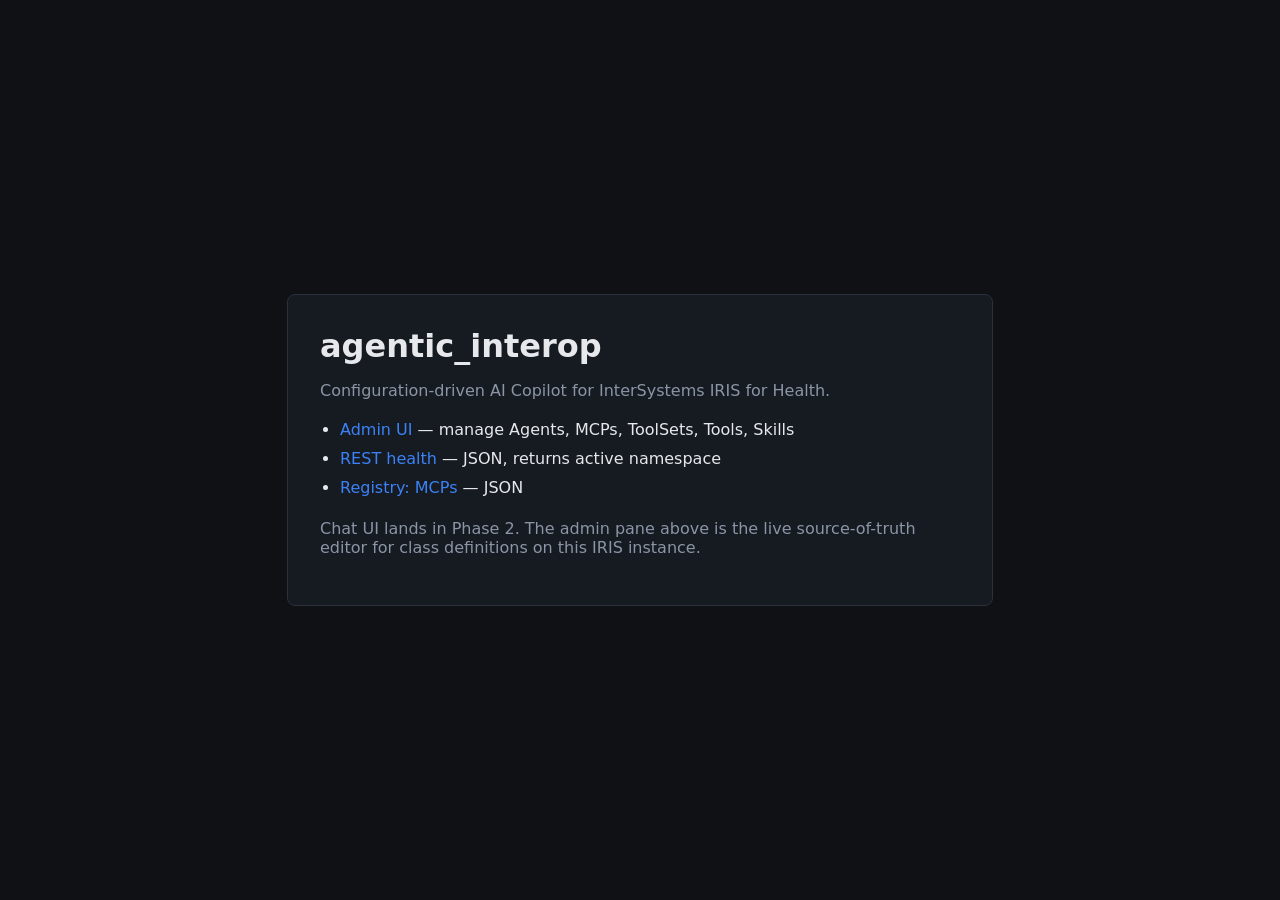
==== src/csp/agentic/index.html @ 6da2df92 "Admin UI: vanilla SPA for Agent/MCP/ToolSet/Tool/Skill CRUD Frontend half of the class-as-data round" ====
<!doctype html>
<html lang="en">
<head>
<meta charset="utf-8">
<meta name="viewport" content="width=device-width, initial-scale=1">
<meta http-equiv="cache-control" content="no-cache, no-store, must-revalidate">
<meta http-equiv="pragma" content="no-cache">
<meta http-equiv="expires" content="0">
<title>agentic_interop</title>
<style>
  body { margin:0; padding:0; font-family: ui-sans-serif, system-ui, sans-serif; background:#0f1115; color:#e6e8eb; min-height:100vh; display:flex; align-items:center; justify-content:center; }
  .card { max-width: 640px; padding: 32px; border:1px solid #2a313c; border-radius:8px; background:#161a21; }
  h1 { margin: 0 0 8px 0; }
  .muted { color:#8b95a6; }
  ul { padding-left: 20px; line-height: 1.8; }
  a { color:#3b82f6; text-decoration:none; }
  a:hover { text-decoration:underline; }
  code { background:#0b0d11; padding:2px 6px; border-radius:3px; color:#e6e8eb; font-family: ui-monospace, SFMono-Regular, Menlo, monospace; font-size: 12px; }
</style>
</head>
<body>
<div class="card">
  <h1>agentic_interop</h1>
  <p class="muted">Configuration-driven AI Copilot for InterSystems IRIS for Health.</p>
  <ul>
    <li><a href="admin/index.html">Admin UI</a> — manage Agents, MCPs, ToolSets, Tools, Skills</li>
    <li><a href="/api/agentic/health">REST health</a> — JSON, returns active namespace</li>
    <li><a href="/api/agentic/registry/mcps">Registry: MCPs</a> — JSON</li>
  </ul>
  <p class="muted">Chat UI lands in Phase 2. The admin pane above is the live source-of-truth editor for class definitions on this IRIS instance.</p>
</div>
</body>
</html>
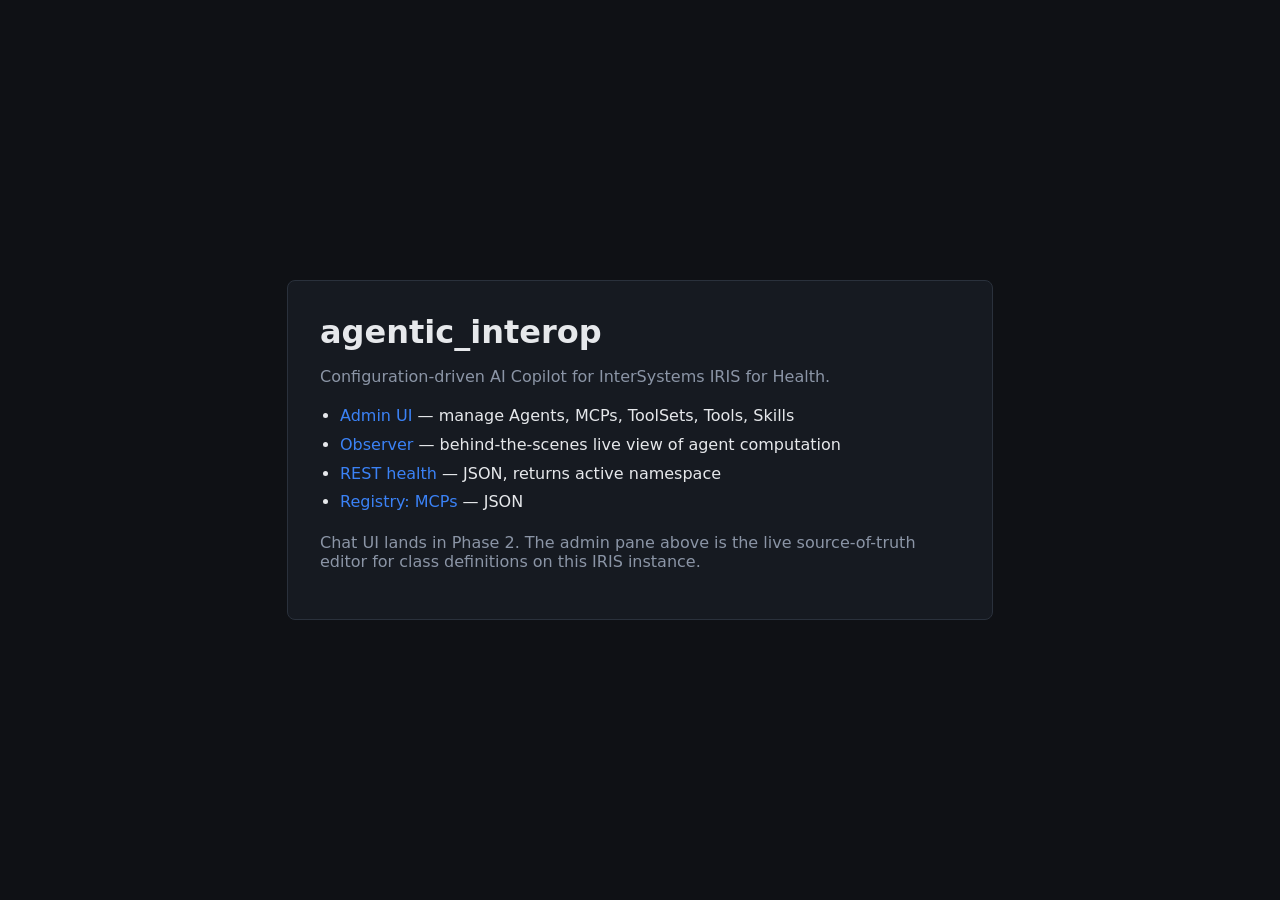
==== commit 2d662937: "Add Observer live feed for behind-the-scenes VP demos New ObserverService SSE endpoint tails ^AgInt." ====
--- a/src/csp/agentic/index.html
+++ b/src/csp/agentic/index.html
@@ -24,6 +24,7 @@
   <p class="muted">Configuration-driven AI Copilot for InterSystems IRIS for Health.</p>
   <ul>
     <li><a href="admin/index.html">Admin UI</a> — manage Agents, MCPs, ToolSets, Tools, Skills</li>
+    <li><a href="observer/index.html">Observer</a> — behind-the-scenes live view of agent computation</li>
     <li><a href="/api/agentic/health">REST health</a> — JSON, returns active namespace</li>
     <li><a href="/api/agentic/registry/mcps">Registry: MCPs</a> — JSON</li>
   </ul>
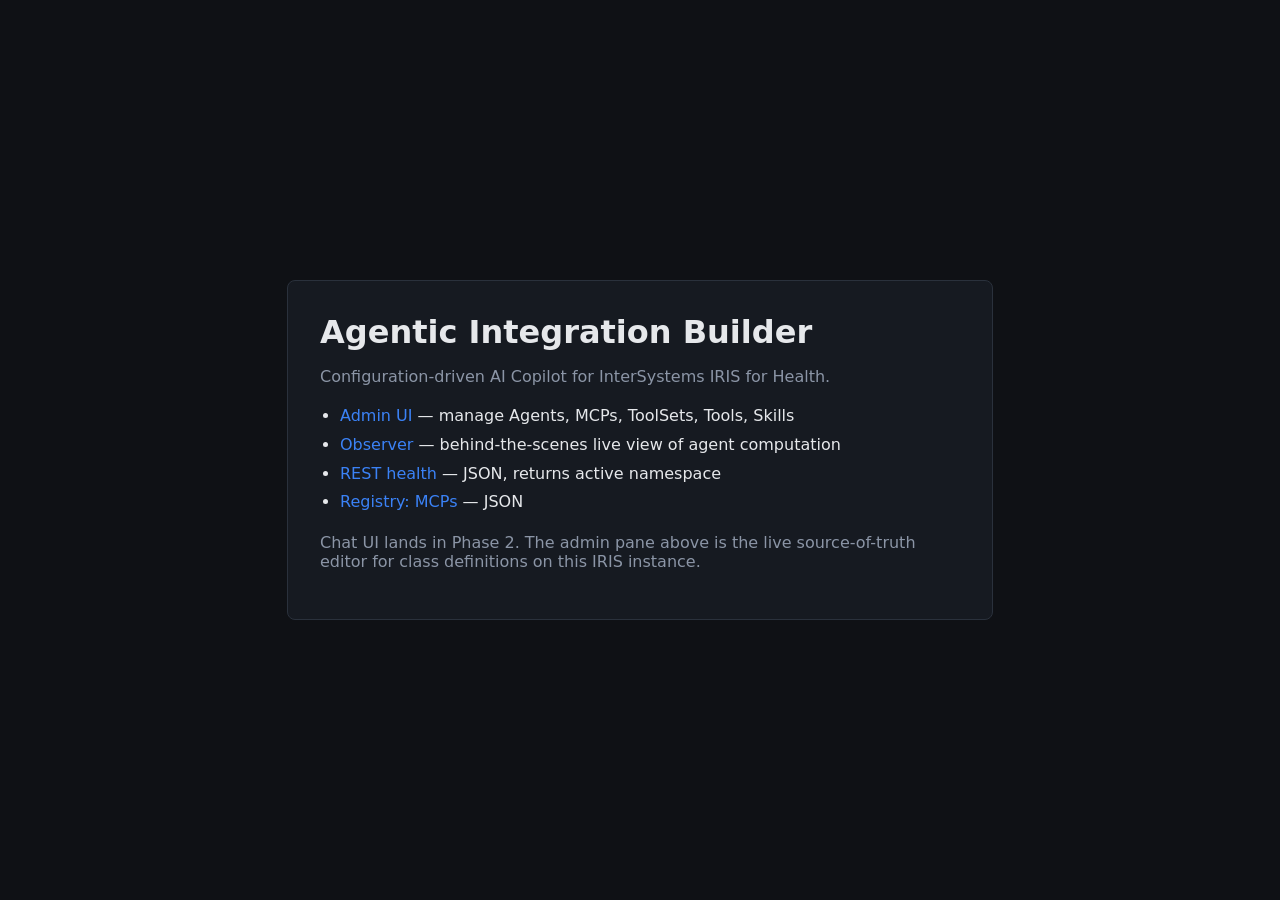
==== commit 328c6ff1: "Rename repo to Agentic-Integration-Builder-Vibe-Coding; agentic_interop prose -> Agentic Integration" ====
--- a/src/csp/agentic/index.html
+++ b/src/csp/agentic/index.html
@@ -6,7 +6,7 @@
 <meta http-equiv="cache-control" content="no-cache, no-store, must-revalidate">
 <meta http-equiv="pragma" content="no-cache">
 <meta http-equiv="expires" content="0">
-<title>agentic_interop</title>
+<title>Agentic Integration Builder</title>
 <style>
   body { margin:0; padding:0; font-family: ui-sans-serif, system-ui, sans-serif; background:#0f1115; color:#e6e8eb; min-height:100vh; display:flex; align-items:center; justify-content:center; }
   .card { max-width: 640px; padding: 32px; border:1px solid #2a313c; border-radius:8px; background:#161a21; }
@@ -20,7 +20,7 @@
 </head>
 <body>
 <div class="card">
-  <h1>agentic_interop</h1>
+  <h1>Agentic Integration Builder</h1>
   <p class="muted">Configuration-driven AI Copilot for InterSystems IRIS for Health.</p>
   <ul>
     <li><a href="admin/index.html">Admin UI</a> — manage Agents, MCPs, ToolSets, Tools, Skills</li>
